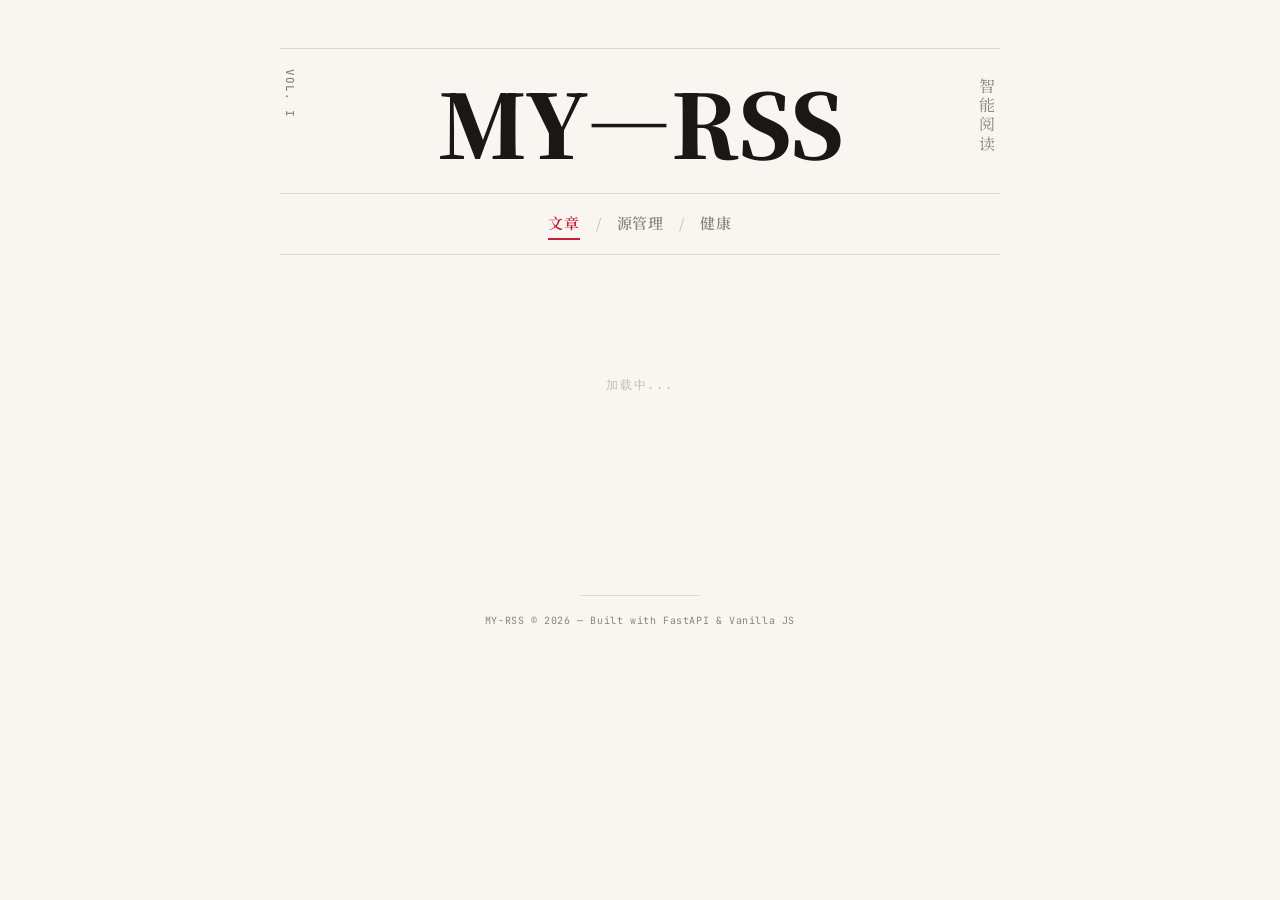
==== static/index.html @ c9dd43e0 "修复 RSS 服务资源管理并完善项目结构" ====
<!DOCTYPE html>
<html lang="zh-CN">
<head>
<meta charset="UTF-8">
<meta name="viewport" content="width=device-width, initial-scale=1.0">
<title>MY-RSS — 智能阅读</title>
<link rel="preconnect" href="https://fonts.googleapis.com">
<link rel="preconnect" href="https://fonts.gstatic.com" crossorigin>
<link href="https://fonts.googleapis.com/css2?family=Noto+Serif+SC:wght@400;600;700;900&family=Noto+Sans+SC:wght@300;400;500&family=JetBrains+Mono:ital,wght@0,400;0,500;0,700;1,400&display=swap" rel="stylesheet">
<link rel="stylesheet" href="/static/css/style.css">
</head>
<body>

<div class="paper-texture"></div>

<header class="masthead">
  <div class="masthead-inner">
    <div class="masthead-rule"></div>
    <div class="masthead-content">
      <span class="masthead-vol">Vol. I</span>
      <h1 class="masthead-title">MY—RSS</h1>
      <span class="masthead-sub">智能阅读</span>
    </div>
    <div class="masthead-rule"></div>
    <nav class="masthead-nav">
      <a href="#/" class="nav-link" data-route="/">文章</a>
      <span class="nav-sep">/</span>
      <a href="#/feeds" class="nav-link" data-route="/feeds">源管理</a>
      <span class="nav-sep">/</span>
      <a href="#/health" class="nav-link" data-route="/health">健康</a>
    </nav>
    <div class="masthead-rule"></div>
  </div>
</header>

<main id="app" class="container"></main>

<footer class="colophon">
  <div class="masthead-rule"></div>
  <p>MY-RSS &copy; 2026 &mdash; Built with FastAPI &amp; Vanilla JS</p>
</footer>

<script src="/static/js/app.js"></script>
</body>
</html>
---- static/css/style.css ----
/* ═══════════════════════════════════════════════
   MY-RSS — INK & PAPER
   编辑部美学：思源宋体 · 朱砂红 · 纸纹
   ═══════════════════════════════════════════════ */

:root {
  --paper: #faf7f2;
  --paper-warm: #f3efe6;
  --ink: #1a1714;
  --ink-soft: #3d3935;
  --ink-muted: #8a837c;
  --ink-faint: #c4bdb4;
  --vermillion: #c41e3a;
  --vermillion-dark: #9a1630;
  --vermillion-glow: rgba(196,30,58,.08);
  --indigo: #3a4f8c;
  --indigo-glow: rgba(58,79,140,.06);
  --jade: #2d6a4f;
  --radius: 0;
  --transition: .25s cubic-bezier(.4,0,.2,1);
}

/* ─── Paper Texture ──────────────────────────── */
.paper-texture {
  position: fixed; inset: 0; z-index: 0; pointer-events: none;
  background:
    repeating-linear-gradient(0deg, transparent, transparent 2px, rgba(26,23,20,.008) 2px, rgba(26,23,20,.008) 4px),
    repeating-linear-gradient(90deg, transparent, transparent 1px, rgba(26,23,20,.006) 1px, rgba(26,23,20,.006) 2px);
  opacity: .6;
}

/* ─── Reset ──────────────────────────────────── */
*, *::before, *::after { margin: 0; padding: 0; box-sizing: border-box; }

body {
  font-family: "Noto Sans SC", "Source Han Sans SC", sans-serif;
  background: var(--paper);
  color: var(--ink);
  line-height: 1.7;
  min-height: 100vh;
  position: relative;
  z-index: 1;
  -webkit-font-smoothing: antialiased;
}

/* ─── Masthead ───────────────────────────────── */
.masthead {
  padding: 48px 16px 0;
  text-align: center;
  position: relative;
  z-index: 2;
}
.masthead-inner { max-width: 720px; margin: 0 auto; }
.masthead-rule {
  height: 1px; background: var(--ink);
  opacity: .12; margin: 0 auto;
}
.masthead-rule:first-child { max-width: 100%; }
.masthead-content {
  display: flex; align-items: baseline; justify-content: center;
  gap: 0; padding: 28px 0;
  position: relative;
}
.masthead-vol {
  font-family: "JetBrains Mono", monospace;
  font-size: 11px; font-weight: 500; color: var(--ink-muted);
  writing-mode: vertical-rl; letter-spacing: .1em;
  position: absolute; left: 0; top: 20px;
  text-transform: uppercase;
}
.masthead-title {
  font-family: "Noto Serif SC", serif;
  font-size: clamp(48px, 8vw, 88px);
  font-weight: 900; line-height: 1;
  letter-spacing: -.02em;
  color: var(--ink);
}
.masthead-sub {
  font-family: "Noto Serif SC", serif;
  font-size: 16px; font-weight: 400; color: var(--ink-muted);
  writing-mode: vertical-rl; letter-spacing: .2em;
  position: absolute; right: 0; top: 28px;
}
.masthead-nav {
  display: flex; justify-content: center; align-items: center;
  gap: 16px; padding: 14px 0;
}
.masthead-nav a {
  font-family: "Noto Serif SC", serif;
  font-size: 15px; font-weight: 600; color: var(--ink-muted);
  text-decoration: none; letter-spacing: .04em;
  transition: color var(--transition);
  padding: 2px 0;
  border-bottom: 2px solid transparent;
}
.masthead-nav a:hover,
.masthead-nav a.active {
  color: var(--vermillion);
  border-bottom-color: var(--vermillion);
}
.nav-sep { color: var(--ink-faint); font-size: 14px; }

/* ─── Container ──────────────────────────────── */
.container {
  max-width: 720px;
  margin: 0 auto;
  padding: 40px 16px 80px;
  position: relative; z-index: 2;
}

/* ─── Stats Row ──────────────────────────────── */
.stats-row {
  display: grid;
  grid-template-columns: repeat(4, 1fr);
  gap: 1px;
  background: var(--ink);
  border: 1px solid var(--ink);
  margin-bottom: 40px;
}
.stat-card {
  background: var(--paper);
  padding: 24px 16px; text-align: center;
  transition: background var(--transition);
}
.stat-card:hover { background: var(--paper-warm); }
.stat-card .value {
  font-family: "Noto Serif SC", serif;
  font-size: 40px; font-weight: 900; line-height: 1;
  letter-spacing: -.02em;
}
.stat-card .value.blue { color: var(--indigo); }
.stat-card .value.green { color: var(--jade); }
.stat-card .label {
  font-size: 12px; color: var(--ink-muted); margin-top: 8px;
  letter-spacing: .1em; text-transform: uppercase;
}

/* ─── Search ─────────────────────────────────── */
.search-bar {
  display: flex; gap: 0; margin-bottom: 40px;
  border-bottom: 2px solid var(--ink);
}
.search-bar input {
  flex: 1; background: transparent; border: none;
  color: var(--ink); padding: 14px 0; font-size: 18px;
  font-family: "Noto Serif SC", serif; outline: none;
  letter-spacing: .02em;
}
.search-bar input::placeholder { color: var(--ink-faint); }
.search-bar button, .btn {
  background: transparent; color: var(--ink);
  border: none; padding: 14px 24px; font-size: 13px;
  cursor: pointer; font-weight: 600; letter-spacing: .1em;
  text-transform: uppercase; font-family: "Noto Sans SC", sans-serif;
  transition: all var(--transition);
  border-bottom: 2px solid transparent;
  margin-bottom: -2px;
}
.search-bar button:hover, .btn:hover { color: var(--vermillion); }
.btn-outline { opacity: .5; }
.btn-outline:hover { opacity: 1; }
.btn-sm { padding: 8px 16px; font-size: 12px; }
.btn-sm.vermillion { color: var(--vermillion); }

/* ─── Cards ──────────────────────────────────── */
.card {
  display: block; padding: 0 0 28px 0; margin-bottom: 28px;
  border-bottom: 1px solid var(--ink-faint);
  cursor: pointer; transition: all var(--transition);
  animation: fadeUp .5s ease both;
}
.card:nth-child(1) { animation-delay: .05s; }
.card:nth-child(2) { animation-delay: .1s; }
.card:nth-child(3) { animation-delay: .15s; }
.card:nth-child(4) { animation-delay: .2s; }
.card:nth-child(5) { animation-delay: .25s; }
.card:nth-child(6) { animation-delay: .3s; }
.card:nth-child(7) { animation-delay: .35s; }
.card:nth-child(8) { animation-delay: .4s; }
.card:hover { padding-left: 20px; border-bottom-color: var(--vermillion); }

.card .source {
  font-family: "JetBrains Mono", monospace;
  font-size: 10px; font-weight: 600; color: var(--vermillion);
  text-transform: uppercase; letter-spacing: .15em; margin-bottom: 8px;
}
.card h3 {
  font-family: "Noto Serif SC", serif;
  font-size: 22px; font-weight: 700; line-height: 1.35;
  letter-spacing: -.01em; margin-bottom: 8px;
  color: var(--ink);
}
.card .meta {
  font-family: "JetBrains Mono", monospace;
  font-size: 11px; color: var(--ink-muted);
  display: flex; align-items: center; gap: 12px;
}
.card .summary {
  font-family: "Noto Serif SC", serif;
  font-size: 15px; line-height: 1.7; color: var(--ink-soft);
  margin-top: 10px;
}
.ai-badge {
  display: inline-flex; align-items: center; gap: 4px;
  font-family: "JetBrains Mono", monospace;
  font-size: 10px; font-weight: 600; letter-spacing: .08em;
  color: var(--indigo); background: var(--indigo-glow);
  padding: 2px 8px; border: 1px solid rgba(58,79,140,.15);
}
.ai-badge::before {
  content: "◆"; font-size: 6px; color: var(--indigo);
}

/* ─── Article Detail ─────────────────────────── */
.article-detail { animation: fadeUp .35s ease both; }
.article-detail .back {
  display: inline-block; font-family: "JetBrains Mono", monospace;
  font-size: 11px; color: var(--ink-muted); cursor: pointer;
  text-decoration: none; letter-spacing: .08em;
  margin-bottom: 32px; transition: color var(--transition);
}
.article-detail .back:hover { color: var(--vermillion); }

.article-detail h2 {
  font-family: "Noto Serif SC", serif;
  font-size: 32px; font-weight: 900; line-height: 1.25;
  letter-spacing: -.02em; margin-bottom: 12px;
}
.article-detail .dateline {
  font-family: "JetBrains Mono", monospace;
  font-size: 11px; color: var(--ink-muted);
  margin-bottom: 32px; letter-spacing: .06em;
}

.ai-box {
  background: var(--indigo-glow); border-left: 3px solid var(--indigo);
  padding: 20px 24px; margin: 24px 0; position: relative;
}
.ai-box h4 {
  font-family: "JetBrains Mono", monospace;
  font-size: 10px; font-weight: 700; color: var(--indigo);
  letter-spacing: .15em; margin-bottom: 10px;
}
.ai-box p {
  font-family: "Noto Serif SC", serif;
  font-size: 15px; line-height: 1.8; color: var(--ink-soft);
}

.article-detail .content {
  margin-top: 24px;
  font-family: "Noto Serif SC", serif;
  font-size: 15px; line-height: 1.85; color: var(--ink);
  white-space: pre-wrap;
}

.read-original {
  display: inline-block; margin-top: 32px;
  font-family: "JetBrains Mono", monospace;
  font-size: 12px; font-weight: 600; color: var(--vermillion);
  text-decoration: none; letter-spacing: .08em;
  border-bottom: 2px solid var(--vermillion);
  padding-bottom: 2px; transition: all var(--transition);
}
.read-original:hover { color: var(--vermillion-dark); border-color: var(--vermillion-dark); }

/* ─── Pagination ─────────────────────────────── */
.pagination {
  display: flex; gap: 1px; justify-content: center;
  margin-top: 48px; background: var(--ink);
}
.pagination button {
  font-family: "JetBrains Mono", monospace;
  font-size: 13px; background: var(--paper); color: var(--ink);
  border: none; padding: 12px 18px; cursor: pointer;
  font-weight: 500; transition: all var(--transition);
}
.pagination button:hover { color: var(--vermillion); }
.pagination button.active {
  background: var(--ink); color: var(--paper);
}

/* ─── Feed List ──────────────────────────────── */
.feed-list { margin: 16px 0; }
.feed-item {
  display: flex; justify-content: space-between; align-items: flex-start;
  padding: 16px 0; border-bottom: 1px solid var(--ink-faint);
  font-size: 14px; gap: 16px;
}
.feed-item .name {
  font-family: "Noto Serif SC", serif;
  font-weight: 600; font-size: 15px; margin-bottom: 2px;
}
.feed-item .url {
  font-family: "JetBrains Mono", monospace;
  font-size: 11px; color: var(--ink-muted);
}
.badge {
  display: inline-flex; align-items: center; gap: 4px;
  font-family: "JetBrains Mono", monospace;
  font-size: 10px; font-weight: 600; letter-spacing: .06em;
  padding: 4px 10px; white-space: nowrap;
}
.badge.active {
  color: var(--jade); background: rgba(45,106,79,.06);
  border: 1px solid rgba(45,106,79,.2);
}
.badge.inactive {
  color: var(--ink-muted); background: transparent;
  border: 1px solid var(--ink-faint);
}
.badge.active::before { content: "●"; font-size: 6px; }
.badge.inactive::before { content: "○"; font-size: 6px; }

/* ─── Feed Actions ───────────────────────────── */
.feed-actions {
  display: flex; gap: 12px; margin: 28px 0;
}
.feed-actions .btn {
  border: 2px solid var(--ink); padding: 12px 20px;
  font-family: "JetBrains Mono", monospace; font-size: 11px;
  background: transparent; cursor: pointer;
  letter-spacing: .08em; transition: all var(--transition);
}
.feed-actions .btn:hover { background: var(--ink); color: var(--paper); }

/* ─── Health Grid ────────────────────────────── */
.health-grid {
  display: grid;
  grid-template-columns: repeat(auto-fill, minmax(300px, 1fr));
  gap: 1px; background: var(--ink-faint);
  margin-top: 24px; border: 1px solid var(--ink-faint);
}
.health-card {
  background: var(--paper);
  padding: 20px 24px;
  transition: background var(--transition);
}
.health-card:hover { background: var(--paper-warm); }
.health-card .name {
  font-family: "Noto Serif SC", serif;
  font-weight: 700; font-size: 15px; margin-bottom: 8px;
}
.health-card .stats {
  font-family: "JetBrains Mono", monospace;
  font-size: 11px; color: var(--ink-muted);
  line-height: 1.6;
}

/* ─── Empty & Loading ────────────────────────── */
.empty {
  text-align: center; padding: 80px 20px; color: var(--ink-muted);
}
.empty h3 {
  font-family: "Noto Serif SC", serif;
  font-size: 24px; font-weight: 700; margin-bottom: 8px;
  color: var(--ink-soft);
}

.loading {
  text-align: center; padding: 80px 20px;
  font-family: "JetBrains Mono", monospace;
  font-size: 12px; color: var(--ink-faint);
  letter-spacing: .15em;
  animation: pulse 1.5s ease infinite;
}

.error {
  background: var(--vermillion-glow);
  border-left: 3px solid var(--vermillion);
  color: var(--vermillion-dark);
  padding: 16px 20px; margin: 16px 0;
  font-family: "JetBrains Mono", monospace; font-size: 12px;
}

/* ─── Toast ──────────────────────────────────── */
.toast {
  position: fixed; bottom: 24px; right: 24px;
  background: var(--ink); color: var(--paper);
  padding: 14px 24px; font-size: 13px; z-index: 100;
  font-family: "Noto Serif SC", serif;
  animation: slideUp .35s cubic-bezier(.16,1,.3,1);
  box-shadow: 4px 4px 0 rgba(26,23,20,.08);
}
.toast.success { background: var(--jade); }
.toast.error { background: var(--vermillion); }

/* ─── Colophon ───────────────────────────────── */
.colophon {
  text-align: center; padding: 40px 16px 60px;
  position: relative; z-index: 2;
}
.colophon .masthead-rule { max-width: 120px; margin-bottom: 16px; }
.colophon p {
  font-family: "JetBrains Mono", monospace;
  font-size: 10px; color: var(--ink-muted);
  letter-spacing: .06em;
}

/* ─── Section Headings ───────────────────────── */
h2 {
  font-family: "Noto Serif SC", serif;
  font-size: 28px; font-weight: 900; letter-spacing: -.01em;
  margin-bottom: 16px;
}
h3 {
  font-family: "Noto Serif SC", serif;
  font-size: 18px; font-weight: 700;
  margin: 32px 0 12px;
}
h4 {
  font-family: "JetBrains Mono", monospace;
  font-size: 11px; font-weight: 600;
  color: var(--ink-muted);
  letter-spacing: .12em; text-transform: uppercase;
  margin-bottom: 8px;
}

/* ─── Link ───────────────────────────────────── */
a { color: var(--vermillion); text-decoration: none; }
a:hover { color: var(--vermillion-dark); }

/* ─── Animations ─────────────────────────────── */
@keyframes fadeUp {
  from { opacity: 0; transform: translateY(16px); }
  to   { opacity: 1; transform: translateY(0); }
}
@keyframes slideUp {
  from { opacity: 0; transform: translateY(12px); }
  to   { opacity: 1; transform: translateY(0); }
}
@keyframes pulse {
  0%, 100% { opacity: .4; }
  50%      { opacity: 1; }
}

/* ─── Responsive ─────────────────────────────── */
@media (max-width: 640px) {
  .masthead-title { font-size: 40px; }
  .masthead-vol, .masthead-sub { display: none; }
  .stats-row { grid-template-columns: repeat(2, 1fr); }
  .health-grid { grid-template-columns: 1fr; }
  .card h3 { font-size: 18px; }
  .article-detail h2 { font-size: 24px; }
  .card:hover { padding-left: 8px; }
}
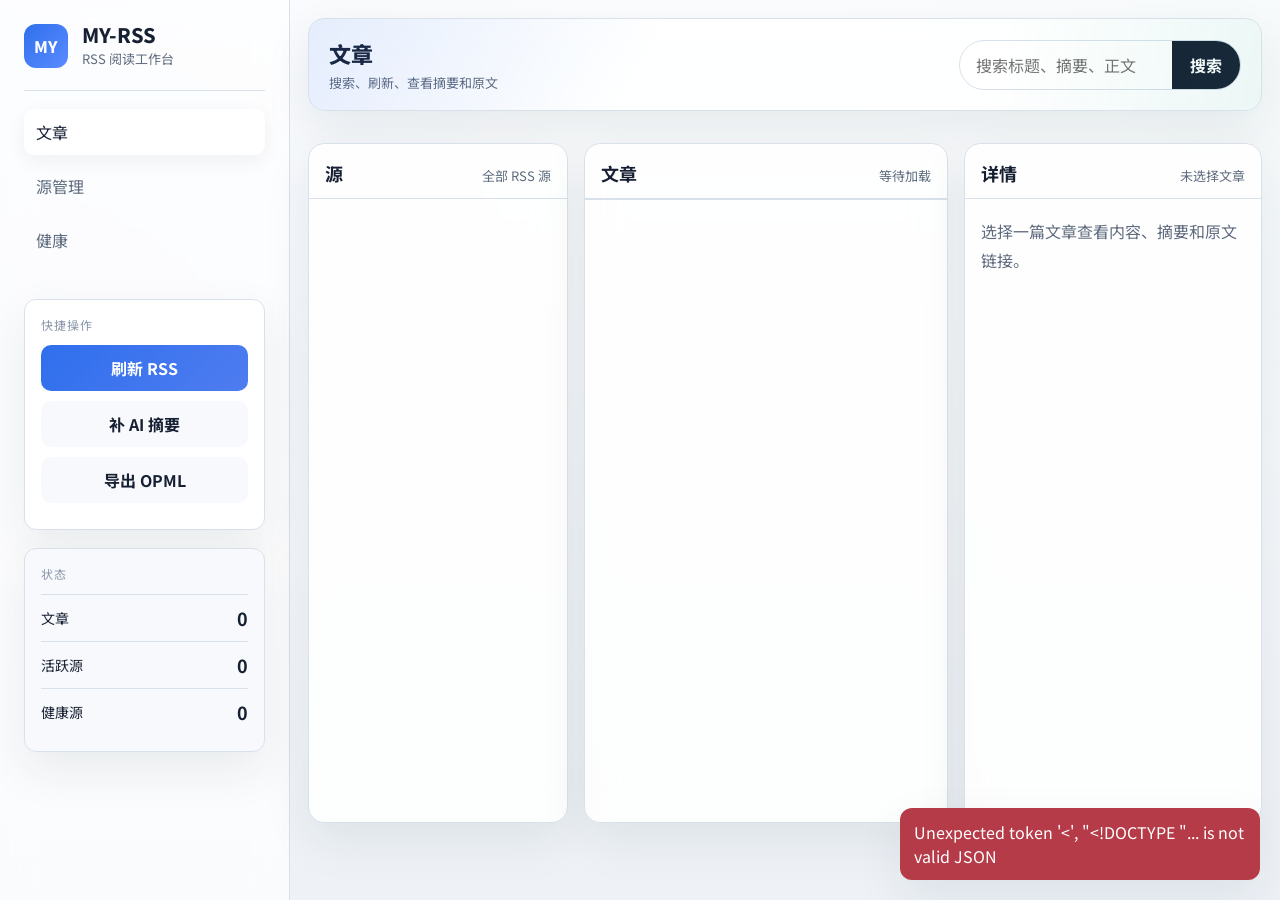
==== commit d77d9c68: "feat: rebuild MY-RSS frontend as a workspace - replace the old editorial landing page with a three-c" ====
--- a/static/index.html
+++ b/static/index.html
@@ -3,42 +3,90 @@
 <head>
 <meta charset="UTF-8">
 <meta name="viewport" content="width=device-width, initial-scale=1.0">
-<title>MY-RSS — 智能阅读</title>
+<title>MY-RSS</title>
 <link rel="preconnect" href="https://fonts.googleapis.com">
 <link rel="preconnect" href="https://fonts.gstatic.com" crossorigin>
-<link href="https://fonts.googleapis.com/css2?family=Noto+Serif+SC:wght@400;600;700;900&family=Noto+Sans+SC:wght@300;400;500&family=JetBrains+Mono:ital,wght@0,400;0,500;0,700;1,400&display=swap" rel="stylesheet">
+<link href="https://fonts.googleapis.com/css2?family=Noto+Sans+SC:wght@400;500;600;700;800&display=swap" rel="stylesheet">
 <link rel="stylesheet" href="/static/css/style.css">
 </head>
 <body>
+<div class="app-shell">
+  <aside class="sidebar">
+    <div class="brand">
+      <div class="brand-mark">MY</div>
+      <div>
+        <div class="brand-title">MY-RSS</div>
+        <div class="brand-subtitle">RSS 阅读工作台</div>
+      </div>
+    </div>
 
-<div class="paper-texture"></div>
-
-<header class="masthead">
-  <div class="masthead-inner">
-    <div class="masthead-rule"></div>
-    <div class="masthead-content">
-      <span class="masthead-vol">Vol. I</span>
-      <h1 class="masthead-title">MY—RSS</h1>
-      <span class="masthead-sub">智能阅读</span>
-    </div>
-    <div class="masthead-rule"></div>
-    <nav class="masthead-nav">
+    <nav class="nav">
       <a href="#/" class="nav-link" data-route="/">文章</a>
-      <span class="nav-sep">/</span>
       <a href="#/feeds" class="nav-link" data-route="/feeds">源管理</a>
-      <span class="nav-sep">/</span>
       <a href="#/health" class="nav-link" data-route="/health">健康</a>
     </nav>
-    <div class="masthead-rule"></div>
-  </div>
-</header>
 
-<main id="app" class="container"></main>
+    <div class="sidebar-panel">
+      <div class="panel-label">快捷操作</div>
+      <button class="action-btn primary" id="refreshBtn">刷新 RSS</button>
+      <button class="action-btn" id="summaryBtn">补 AI 摘要</button>
+      <button class="action-btn" id="exportBtn">导出 OPML</button>
+    </div>
 
-<footer class="colophon">
-  <div class="masthead-rule"></div>
-  <p>MY-RSS &copy; 2026 &mdash; Built with FastAPI &amp; Vanilla JS</p>
-</footer>
+    <div class="sidebar-panel compact">
+      <div class="panel-label">状态</div>
+      <div class="status-row"><span>文章</span><strong id="countArticles">0</strong></div>
+      <div class="status-row"><span>活跃源</span><strong id="countFeeds">0</strong></div>
+      <div class="status-row"><span>健康源</span><strong id="countActive">0</strong></div>
+    </div>
+  </aside>
+
+  <main class="main">
+    <header class="toolbar">
+      <div class="toolbar-left">
+        <div class="view-title" id="viewTitle">文章</div>
+        <div class="view-hint" id="viewHint">搜索、刷新、查看摘要和原文</div>
+      </div>
+      <div class="toolbar-right">
+        <label class="search">
+          <input id="searchInput" type="search" placeholder="搜索标题、摘要、正文">
+          <button id="searchBtn">搜索</button>
+        </label>
+      </div>
+    </header>
+
+    <section class="overview" id="overview"></section>
+
+    <section class="content-grid">
+      <div class="pane pane-feeds">
+        <div class="pane-head">
+          <h2>源</h2>
+          <span class="pane-sub" id="feedSummary">全部</span>
+        </div>
+        <div id="feedList" class="feed-list"></div>
+      </div>
+
+      <div class="pane pane-list">
+        <div class="pane-head">
+          <h2>文章</h2>
+          <span class="pane-sub" id="articleSummary">等待加载</span>
+        </div>
+        <div id="articleList" class="article-list"></div>
+        <div id="pagination" class="pagination"></div>
+      </div>
+
+      <div class="pane pane-detail">
+        <div class="pane-head">
+          <h2>详情</h2>
+          <span class="pane-sub" id="detailSummary">未选择文章</span>
+        </div>
+        <div id="articleDetail" class="detail-empty">选择一篇文章查看内容、摘要和原文链接。</div>
+      </div>
+    </section>
+  </main>
+</div>
+
+<div id="toastHost" class="toast-host"></div>
 
 <script src="/static/js/app.js"></script>
 </body>
--- a/static/css/style.css
+++ b/static/css/style.css
@@ -1,445 +1,577 @@
-/* ═══════════════════════════════════════════════
-   MY-RSS — INK & PAPER
-   编辑部美学：思源宋体 · 朱砂红 · 纸纹
-   ═══════════════════════════════════════════════ */
-
 :root {
-  --paper: #faf7f2;
-  --paper-warm: #f3efe6;
-  --ink: #1a1714;
-  --ink-soft: #3d3935;
-  --ink-muted: #8a837c;
-  --ink-faint: #c4bdb4;
-  --vermillion: #c41e3a;
-  --vermillion-dark: #9a1630;
-  --vermillion-glow: rgba(196,30,58,.08);
-  --indigo: #3a4f8c;
-  --indigo-glow: rgba(58,79,140,.06);
-  --jade: #2d6a4f;
-  --radius: 0;
-  --transition: .25s cubic-bezier(.4,0,.2,1);
-}
-
-/* ─── Paper Texture ──────────────────────────── */
-.paper-texture {
-  position: fixed; inset: 0; z-index: 0; pointer-events: none;
+  --bg: #eef2f7;
+  --panel: #ffffff;
+  --panel-2: #f7f9fc;
+  --line: #d8e0ea;
+  --line-strong: #c7d2e1;
+  --text: #172033;
+  --muted: #5f6b7e;
+  --faint: #8a96a8;
+  --accent: #2f6fed;
+  --accent-2: #15a58a;
+  --accent-3: #e07a2f;
+  --danger: #c53d4d;
+  --shadow: 0 18px 48px rgba(18, 32, 53, 0.08);
+  --radius: 12px;
+  --radius-sm: 10px;
+  --transition: 180ms ease;
+}
+
+* {
+  box-sizing: border-box;
+}
+
+html,
+body {
+  margin: 0;
+  min-height: 100%;
+}
+
+body {
+  font-family: "Noto Sans SC", system-ui, sans-serif;
   background:
-    repeating-linear-gradient(0deg, transparent, transparent 2px, rgba(26,23,20,.008) 2px, rgba(26,23,20,.008) 4px),
-    repeating-linear-gradient(90deg, transparent, transparent 1px, rgba(26,23,20,.006) 1px, rgba(26,23,20,.006) 2px);
-  opacity: .6;
-}
-
-/* ─── Reset ──────────────────────────────────── */
-*, *::before, *::after { margin: 0; padding: 0; box-sizing: border-box; }
-
-body {
-  font-family: "Noto Sans SC", "Source Han Sans SC", sans-serif;
-  background: var(--paper);
-  color: var(--ink);
+    linear-gradient(180deg, rgba(255,255,255,.78), rgba(255,255,255,0)),
+    radial-gradient(circle at top left, rgba(47,111,237,.1), transparent 36%),
+    radial-gradient(circle at top right, rgba(21,165,138,.08), transparent 28%),
+    var(--bg);
+  color: var(--text);
+  -webkit-font-smoothing: antialiased;
+  text-rendering: optimizeLegibility;
+}
+
+button,
+input {
+  font: inherit;
+}
+
+button {
+  border: 0;
+  cursor: pointer;
+}
+
+a {
+  color: inherit;
+  text-decoration: none;
+}
+
+.app-shell {
+  display: grid;
+  grid-template-columns: 290px minmax(0, 1fr);
+  min-height: 100vh;
+}
+
+.sidebar {
+  padding: 24px;
+  border-right: 1px solid var(--line);
+  background: rgba(255,255,255,.7);
+  backdrop-filter: blur(16px);
+}
+
+.brand {
+  display: flex;
+  align-items: center;
+  gap: 14px;
+  padding-bottom: 22px;
+  border-bottom: 1px solid var(--line);
+}
+
+.brand-mark {
+  width: 44px;
+  height: 44px;
+  border-radius: 12px;
+  background: linear-gradient(135deg, var(--accent), #5a8cff);
+  color: #fff;
+  display: grid;
+  place-items: center;
+  font-weight: 800;
+  letter-spacing: .02em;
+}
+
+.brand-title {
+  font-size: 20px;
+  font-weight: 800;
+  line-height: 1.1;
+}
+
+.brand-subtitle {
+  color: var(--muted);
+  font-size: 13px;
+  margin-top: 3px;
+}
+
+.nav {
+  display: grid;
+  gap: 8px;
+  padding: 18px 0;
+}
+
+.nav-link {
+  padding: 11px 12px;
+  border-radius: 10px;
+  color: var(--muted);
+  transition: background var(--transition), color var(--transition);
+}
+
+.nav-link:hover,
+.nav-link.active {
+  color: var(--text);
+  background: var(--panel);
+  box-shadow: 0 6px 20px rgba(18, 32, 53, 0.06);
+}
+
+.sidebar-panel {
+  margin-top: 18px;
+  padding: 16px;
+  border: 1px solid var(--line);
+  border-radius: var(--radius);
+  background: var(--panel);
+  box-shadow: var(--shadow);
+}
+
+.sidebar-panel.compact {
+  background: var(--panel-2);
+}
+
+.panel-label {
+  font-size: 12px;
+  color: var(--faint);
+  letter-spacing: .08em;
+  text-transform: uppercase;
+  margin-bottom: 12px;
+}
+
+.action-btn {
+  width: 100%;
+  padding: 11px 14px;
+  border-radius: 10px;
+  background: var(--panel-2);
+  color: var(--text);
+  font-weight: 700;
+  margin-bottom: 10px;
+  transition: transform var(--transition), background var(--transition), color var(--transition);
+}
+
+.action-btn:hover {
+  transform: translateY(-1px);
+  background: #eaf1fb;
+}
+
+.action-btn.primary {
+  background: linear-gradient(135deg, var(--accent), #4f7cf0);
+  color: #fff;
+}
+
+.status-row {
+  display: flex;
+  align-items: center;
+  justify-content: space-between;
+  padding: 10px 0;
+  border-top: 1px solid var(--line);
+  font-size: 14px;
+}
+
+.status-row:first-of-type {
+  border-top: 0;
+  padding-top: 0;
+}
+
+.status-row strong {
+  font-size: 18px;
+}
+
+.main {
+  padding: 18px 18px 24px;
+  min-width: 0;
+}
+
+.toolbar {
+  display: flex;
+  align-items: center;
+  justify-content: space-between;
+  gap: 16px;
+  padding: 18px 20px;
+  border: 1px solid var(--line);
+  border-radius: 16px;
+  background: rgba(255,255,255,.82);
+  backdrop-filter: blur(16px);
+  box-shadow: var(--shadow);
+  position: relative;
+  overflow: hidden;
+}
+
+.toolbar::before {
+  content: "";
+  position: absolute;
+  inset: 0;
+  background:
+    linear-gradient(120deg, rgba(47,111,237,.12), transparent 36%),
+    linear-gradient(280deg, rgba(21,165,138,.08), transparent 28%);
+  pointer-events: none;
+}
+
+.view-title {
+  font-size: 22px;
+  font-weight: 800;
+}
+
+.view-hint {
+  margin-top: 4px;
+  color: var(--muted);
+  font-size: 13px;
+}
+
+.search {
+  display: flex;
+  align-items: center;
+  gap: 0;
+  width: min(520px, 100%);
+  border: 1px solid var(--line);
+  border-radius: 999px;
+  overflow: hidden;
+  background: #fff;
+}
+
+.search input {
+  flex: 1;
+  border: 0;
+  outline: none;
+  padding: 12px 16px;
+  min-width: 0;
+  background: transparent;
+}
+
+.search button {
+  padding: 12px 18px;
+  background: var(--text);
+  color: #fff;
+  font-weight: 700;
+}
+
+.overview {
+  display: grid;
+  grid-template-columns: repeat(4, minmax(0, 1fr));
+  gap: 12px;
+  margin: 16px 0;
+}
+
+.metric {
+  padding: 16px 18px;
+  border-radius: 16px;
+  background: var(--panel);
+  border: 1px solid var(--line);
+  box-shadow: var(--shadow);
+  position: relative;
+  overflow: hidden;
+}
+
+.metric::after {
+  content: "";
+  position: absolute;
+  inset: auto -24px -24px auto;
+  width: 88px;
+  height: 88px;
+  border-radius: 50%;
+  background: radial-gradient(circle, rgba(47,111,237,.12), transparent 65%);
+  pointer-events: none;
+}
+
+.metric-label {
+  color: var(--muted);
+  font-size: 12px;
+  letter-spacing: .08em;
+  text-transform: uppercase;
+}
+
+.metric-value {
+  margin-top: 10px;
+  font-size: 26px;
+  font-weight: 800;
+}
+
+.content-grid {
+  display: grid;
+  grid-template-columns: 260px minmax(0, 1.1fr) minmax(0, .9fr);
+  gap: 16px;
+  min-height: calc(100vh - 220px);
+}
+
+.pane {
+  min-width: 0;
+  border: 1px solid var(--line);
+  border-radius: 16px;
+  background: rgba(255,255,255,.86);
+  backdrop-filter: blur(16px);
+  box-shadow: var(--shadow);
+  overflow: hidden;
+  position: relative;
+}
+
+.pane-head {
+  display: flex;
+  align-items: baseline;
+  justify-content: space-between;
+  gap: 12px;
+  padding: 16px 16px 12px;
+  border-bottom: 1px solid var(--line);
+}
+
+.pane h2 {
+  margin: 0;
+  font-size: 18px;
+}
+
+.pane-sub {
+  color: var(--muted);
+  font-size: 13px;
+}
+
+.feed-list,
+.article-list {
+  display: grid;
+}
+
+.feed-item {
+  padding: 14px 16px;
+  border-top: 1px solid var(--line);
+}
+
+.feed-item:first-child {
+  border-top: 0;
+}
+
+.feed-name {
+  font-weight: 700;
+  line-height: 1.4;
+  word-break: break-word;
+}
+
+.feed-url {
+  margin-top: 4px;
+  color: var(--muted);
+  font-size: 12px;
+  word-break: break-all;
+}
+
+.badge {
+  display: inline-flex;
+  align-items: center;
+  gap: 6px;
+  margin-top: 10px;
+  padding: 5px 10px;
+  border-radius: 999px;
+  font-size: 12px;
+  font-weight: 700;
+  border: 1px solid transparent;
+}
+
+.badge.good {
+  background: rgba(21,165,138,.12);
+  color: #117260;
+  border-color: rgba(21,165,138,.22);
+}
+
+.badge.bad {
+  background: rgba(197,61,77,.12);
+  color: #a0313f;
+  border-color: rgba(197,61,77,.22);
+}
+
+.article-item {
+  padding: 15px 16px;
+  border-top: 1px solid var(--line);
+  cursor: pointer;
+  transition: background var(--transition), transform var(--transition);
+}
+
+.article-item:first-child {
+  border-top: 0;
+}
+
+.article-item:hover,
+.article-item.active {
+  background: var(--panel-2);
+}
+
+.article-title {
+  font-size: 16px;
+  font-weight: 700;
+  line-height: 1.45;
+  margin-bottom: 8px;
+}
+
+.article-meta {
+  display: flex;
+  flex-wrap: wrap;
+  gap: 8px;
+  color: var(--muted);
+  font-size: 12px;
+}
+
+.article-snippet {
+  margin-top: 10px;
+  color: #334155;
+  font-size: 14px;
   line-height: 1.7;
-  min-height: 100vh;
-  position: relative;
-  z-index: 1;
-  -webkit-font-smoothing: antialiased;
-}
-
-/* ─── Masthead ───────────────────────────────── */
-.masthead {
-  padding: 48px 16px 0;
-  text-align: center;
-  position: relative;
-  z-index: 2;
-}
-.masthead-inner { max-width: 720px; margin: 0 auto; }
-.masthead-rule {
-  height: 1px; background: var(--ink);
-  opacity: .12; margin: 0 auto;
-}
-.masthead-rule:first-child { max-width: 100%; }
-.masthead-content {
-  display: flex; align-items: baseline; justify-content: center;
-  gap: 0; padding: 28px 0;
-  position: relative;
-}
-.masthead-vol {
-  font-family: "JetBrains Mono", monospace;
-  font-size: 11px; font-weight: 500; color: var(--ink-muted);
-  writing-mode: vertical-rl; letter-spacing: .1em;
-  position: absolute; left: 0; top: 20px;
+}
+
+.detail-empty,
+.detail {
+  padding: 18px 16px 22px;
+}
+
+.detail-empty {
+  color: var(--muted);
+  line-height: 1.8;
+}
+
+.detail-title {
+  font-size: 24px;
+  line-height: 1.35;
+  font-weight: 800;
+  margin-bottom: 12px;
+}
+
+.detail-meta {
+  display: flex;
+  flex-wrap: wrap;
+  gap: 10px;
+  margin-bottom: 18px;
+  color: var(--muted);
+  font-size: 13px;
+}
+
+.detail-section {
+  margin-top: 18px;
+  padding-top: 18px;
+  border-top: 1px solid var(--line);
+}
+
+.detail-section h3 {
+  margin: 0 0 10px;
+  font-size: 14px;
+  color: var(--muted);
   text-transform: uppercase;
-}
-.masthead-title {
-  font-family: "Noto Serif SC", serif;
-  font-size: clamp(48px, 8vw, 88px);
-  font-weight: 900; line-height: 1;
-  letter-spacing: -.02em;
-  color: var(--ink);
-}
-.masthead-sub {
-  font-family: "Noto Serif SC", serif;
-  font-size: 16px; font-weight: 400; color: var(--ink-muted);
-  writing-mode: vertical-rl; letter-spacing: .2em;
-  position: absolute; right: 0; top: 28px;
-}
-.masthead-nav {
-  display: flex; justify-content: center; align-items: center;
-  gap: 16px; padding: 14px 0;
-}
-.masthead-nav a {
-  font-family: "Noto Serif SC", serif;
-  font-size: 15px; font-weight: 600; color: var(--ink-muted);
-  text-decoration: none; letter-spacing: .04em;
-  transition: color var(--transition);
-  padding: 2px 0;
-  border-bottom: 2px solid transparent;
-}
-.masthead-nav a:hover,
-.masthead-nav a.active {
-  color: var(--vermillion);
-  border-bottom-color: var(--vermillion);
-}
-.nav-sep { color: var(--ink-faint); font-size: 14px; }
-
-/* ─── Container ──────────────────────────────── */
-.container {
-  max-width: 720px;
-  margin: 0 auto;
-  padding: 40px 16px 80px;
-  position: relative; z-index: 2;
-}
-
-/* ─── Stats Row ──────────────────────────────── */
-.stats-row {
-  display: grid;
-  grid-template-columns: repeat(4, 1fr);
-  gap: 1px;
-  background: var(--ink);
-  border: 1px solid var(--ink);
-  margin-bottom: 40px;
-}
-.stat-card {
-  background: var(--paper);
-  padding: 24px 16px; text-align: center;
-  transition: background var(--transition);
-}
-.stat-card:hover { background: var(--paper-warm); }
-.stat-card .value {
-  font-family: "Noto Serif SC", serif;
-  font-size: 40px; font-weight: 900; line-height: 1;
-  letter-spacing: -.02em;
-}
-.stat-card .value.blue { color: var(--indigo); }
-.stat-card .value.green { color: var(--jade); }
-.stat-card .label {
-  font-size: 12px; color: var(--ink-muted); margin-top: 8px;
-  letter-spacing: .1em; text-transform: uppercase;
-}
-
-/* ─── Search ─────────────────────────────────── */
-.search-bar {
-  display: flex; gap: 0; margin-bottom: 40px;
-  border-bottom: 2px solid var(--ink);
-}
-.search-bar input {
-  flex: 1; background: transparent; border: none;
-  color: var(--ink); padding: 14px 0; font-size: 18px;
-  font-family: "Noto Serif SC", serif; outline: none;
-  letter-spacing: .02em;
-}
-.search-bar input::placeholder { color: var(--ink-faint); }
-.search-bar button, .btn {
-  background: transparent; color: var(--ink);
-  border: none; padding: 14px 24px; font-size: 13px;
-  cursor: pointer; font-weight: 600; letter-spacing: .1em;
-  text-transform: uppercase; font-family: "Noto Sans SC", sans-serif;
-  transition: all var(--transition);
-  border-bottom: 2px solid transparent;
-  margin-bottom: -2px;
-}
-.search-bar button:hover, .btn:hover { color: var(--vermillion); }
-.btn-outline { opacity: .5; }
-.btn-outline:hover { opacity: 1; }
-.btn-sm { padding: 8px 16px; font-size: 12px; }
-.btn-sm.vermillion { color: var(--vermillion); }
-
-/* ─── Cards ──────────────────────────────────── */
-.card {
-  display: block; padding: 0 0 28px 0; margin-bottom: 28px;
-  border-bottom: 1px solid var(--ink-faint);
-  cursor: pointer; transition: all var(--transition);
-  animation: fadeUp .5s ease both;
-}
-.card:nth-child(1) { animation-delay: .05s; }
-.card:nth-child(2) { animation-delay: .1s; }
-.card:nth-child(3) { animation-delay: .15s; }
-.card:nth-child(4) { animation-delay: .2s; }
-.card:nth-child(5) { animation-delay: .25s; }
-.card:nth-child(6) { animation-delay: .3s; }
-.card:nth-child(7) { animation-delay: .35s; }
-.card:nth-child(8) { animation-delay: .4s; }
-.card:hover { padding-left: 20px; border-bottom-color: var(--vermillion); }
-
-.card .source {
-  font-family: "JetBrains Mono", monospace;
-  font-size: 10px; font-weight: 600; color: var(--vermillion);
-  text-transform: uppercase; letter-spacing: .15em; margin-bottom: 8px;
-}
-.card h3 {
-  font-family: "Noto Serif SC", serif;
-  font-size: 22px; font-weight: 700; line-height: 1.35;
-  letter-spacing: -.01em; margin-bottom: 8px;
-  color: var(--ink);
-}
-.card .meta {
-  font-family: "JetBrains Mono", monospace;
-  font-size: 11px; color: var(--ink-muted);
-  display: flex; align-items: center; gap: 12px;
-}
-.card .summary {
-  font-family: "Noto Serif SC", serif;
-  font-size: 15px; line-height: 1.7; color: var(--ink-soft);
-  margin-top: 10px;
-}
-.ai-badge {
-  display: inline-flex; align-items: center; gap: 4px;
-  font-family: "JetBrains Mono", monospace;
-  font-size: 10px; font-weight: 600; letter-spacing: .08em;
-  color: var(--indigo); background: var(--indigo-glow);
-  padding: 2px 8px; border: 1px solid rgba(58,79,140,.15);
-}
-.ai-badge::before {
-  content: "◆"; font-size: 6px; color: var(--indigo);
-}
-
-/* ─── Article Detail ─────────────────────────── */
-.article-detail { animation: fadeUp .35s ease both; }
-.article-detail .back {
-  display: inline-block; font-family: "JetBrains Mono", monospace;
-  font-size: 11px; color: var(--ink-muted); cursor: pointer;
-  text-decoration: none; letter-spacing: .08em;
-  margin-bottom: 32px; transition: color var(--transition);
-}
-.article-detail .back:hover { color: var(--vermillion); }
-
-.article-detail h2 {
-  font-family: "Noto Serif SC", serif;
-  font-size: 32px; font-weight: 900; line-height: 1.25;
-  letter-spacing: -.02em; margin-bottom: 12px;
-}
-.article-detail .dateline {
-  font-family: "JetBrains Mono", monospace;
-  font-size: 11px; color: var(--ink-muted);
-  margin-bottom: 32px; letter-spacing: .06em;
-}
-
-.ai-box {
-  background: var(--indigo-glow); border-left: 3px solid var(--indigo);
-  padding: 20px 24px; margin: 24px 0; position: relative;
-}
-.ai-box h4 {
-  font-family: "JetBrains Mono", monospace;
-  font-size: 10px; font-weight: 700; color: var(--indigo);
-  letter-spacing: .15em; margin-bottom: 10px;
-}
-.ai-box p {
-  font-family: "Noto Serif SC", serif;
-  font-size: 15px; line-height: 1.8; color: var(--ink-soft);
-}
-
-.article-detail .content {
-  margin-top: 24px;
-  font-family: "Noto Serif SC", serif;
-  font-size: 15px; line-height: 1.85; color: var(--ink);
+  letter-spacing: .08em;
+}
+
+.detail-copy {
   white-space: pre-wrap;
-}
-
-.read-original {
-  display: inline-block; margin-top: 32px;
-  font-family: "JetBrains Mono", monospace;
-  font-size: 12px; font-weight: 600; color: var(--vermillion);
-  text-decoration: none; letter-spacing: .08em;
-  border-bottom: 2px solid var(--vermillion);
-  padding-bottom: 2px; transition: all var(--transition);
-}
-.read-original:hover { color: var(--vermillion-dark); border-color: var(--vermillion-dark); }
-
-/* ─── Pagination ─────────────────────────────── */
+  line-height: 1.9;
+  color: #253044;
+}
+
+.detail-link {
+  display: inline-flex;
+  align-items: center;
+  gap: 8px;
+  margin-top: 18px;
+  color: var(--accent);
+  font-weight: 700;
+}
+
 .pagination {
-  display: flex; gap: 1px; justify-content: center;
-  margin-top: 48px; background: var(--ink);
-}
+  display: flex;
+  gap: 8px;
+  flex-wrap: wrap;
+  padding: 14px 16px 16px;
+  border-top: 1px solid var(--line);
+}
+
 .pagination button {
-  font-family: "JetBrains Mono", monospace;
-  font-size: 13px; background: var(--paper); color: var(--ink);
-  border: none; padding: 12px 18px; cursor: pointer;
-  font-weight: 500; transition: all var(--transition);
-}
-.pagination button:hover { color: var(--vermillion); }
+  min-width: 36px;
+  height: 36px;
+  border-radius: 10px;
+  padding: 0 12px;
+  background: #fff;
+  color: var(--text);
+  border: 1px solid var(--line);
+  font-weight: 700;
+}
+
 .pagination button.active {
-  background: var(--ink); color: var(--paper);
-}
-
-/* ─── Feed List ──────────────────────────────── */
-.feed-list { margin: 16px 0; }
-.feed-item {
-  display: flex; justify-content: space-between; align-items: flex-start;
-  padding: 16px 0; border-bottom: 1px solid var(--ink-faint);
-  font-size: 14px; gap: 16px;
-}
-.feed-item .name {
-  font-family: "Noto Serif SC", serif;
-  font-weight: 600; font-size: 15px; margin-bottom: 2px;
-}
-.feed-item .url {
-  font-family: "JetBrains Mono", monospace;
-  font-size: 11px; color: var(--ink-muted);
-}
-.badge {
-  display: inline-flex; align-items: center; gap: 4px;
-  font-family: "JetBrains Mono", monospace;
-  font-size: 10px; font-weight: 600; letter-spacing: .06em;
-  padding: 4px 10px; white-space: nowrap;
-}
-.badge.active {
-  color: var(--jade); background: rgba(45,106,79,.06);
-  border: 1px solid rgba(45,106,79,.2);
-}
-.badge.inactive {
-  color: var(--ink-muted); background: transparent;
-  border: 1px solid var(--ink-faint);
-}
-.badge.active::before { content: "●"; font-size: 6px; }
-.badge.inactive::before { content: "○"; font-size: 6px; }
-
-/* ─── Feed Actions ───────────────────────────── */
-.feed-actions {
-  display: flex; gap: 12px; margin: 28px 0;
-}
-.feed-actions .btn {
-  border: 2px solid var(--ink); padding: 12px 20px;
-  font-family: "JetBrains Mono", monospace; font-size: 11px;
-  background: transparent; cursor: pointer;
-  letter-spacing: .08em; transition: all var(--transition);
-}
-.feed-actions .btn:hover { background: var(--ink); color: var(--paper); }
-
-/* ─── Health Grid ────────────────────────────── */
-.health-grid {
-  display: grid;
-  grid-template-columns: repeat(auto-fill, minmax(300px, 1fr));
-  gap: 1px; background: var(--ink-faint);
-  margin-top: 24px; border: 1px solid var(--ink-faint);
-}
-.health-card {
-  background: var(--paper);
-  padding: 20px 24px;
-  transition: background var(--transition);
-}
-.health-card:hover { background: var(--paper-warm); }
-.health-card .name {
-  font-family: "Noto Serif SC", serif;
-  font-weight: 700; font-size: 15px; margin-bottom: 8px;
-}
-.health-card .stats {
-  font-family: "JetBrains Mono", monospace;
-  font-size: 11px; color: var(--ink-muted);
-  line-height: 1.6;
-}
-
-/* ─── Empty & Loading ────────────────────────── */
-.empty {
-  text-align: center; padding: 80px 20px; color: var(--ink-muted);
-}
-.empty h3 {
-  font-family: "Noto Serif SC", serif;
-  font-size: 24px; font-weight: 700; margin-bottom: 8px;
-  color: var(--ink-soft);
+  background: var(--text);
+  color: #fff;
+  border-color: var(--text);
+}
+
+.toast-host {
+  position: fixed;
+  right: 20px;
+  bottom: 20px;
+  display: grid;
+  gap: 10px;
+  z-index: 1000;
+}
+
+.toast {
+  min-width: 240px;
+  max-width: 360px;
+  padding: 12px 14px;
+  border-radius: 12px;
+  background: #111827;
+  color: #fff;
+  box-shadow: var(--shadow);
+}
+
+.toast.success {
+  background: #0f8c71;
+}
+
+.toast.error {
+  background: #b63b48;
 }
 
 .loading {
-  text-align: center; padding: 80px 20px;
-  font-family: "JetBrains Mono", monospace;
-  font-size: 12px; color: var(--ink-faint);
-  letter-spacing: .15em;
-  animation: pulse 1.5s ease infinite;
-}
-
-.error {
-  background: var(--vermillion-glow);
-  border-left: 3px solid var(--vermillion);
-  color: var(--vermillion-dark);
-  padding: 16px 20px; margin: 16px 0;
-  font-family: "JetBrains Mono", monospace; font-size: 12px;
-}
-
-/* ─── Toast ──────────────────────────────────── */
-.toast {
-  position: fixed; bottom: 24px; right: 24px;
-  background: var(--ink); color: var(--paper);
-  padding: 14px 24px; font-size: 13px; z-index: 100;
-  font-family: "Noto Serif SC", serif;
-  animation: slideUp .35s cubic-bezier(.16,1,.3,1);
-  box-shadow: 4px 4px 0 rgba(26,23,20,.08);
-}
-.toast.success { background: var(--jade); }
-.toast.error { background: var(--vermillion); }
-
-/* ─── Colophon ───────────────────────────────── */
-.colophon {
-  text-align: center; padding: 40px 16px 60px;
-  position: relative; z-index: 2;
-}
-.colophon .masthead-rule { max-width: 120px; margin-bottom: 16px; }
-.colophon p {
-  font-family: "JetBrains Mono", monospace;
-  font-size: 10px; color: var(--ink-muted);
-  letter-spacing: .06em;
-}
-
-/* ─── Section Headings ───────────────────────── */
-h2 {
-  font-family: "Noto Serif SC", serif;
-  font-size: 28px; font-weight: 900; letter-spacing: -.01em;
-  margin-bottom: 16px;
-}
-h3 {
-  font-family: "Noto Serif SC", serif;
-  font-size: 18px; font-weight: 700;
-  margin: 32px 0 12px;
-}
-h4 {
-  font-family: "JetBrains Mono", monospace;
-  font-size: 11px; font-weight: 600;
-  color: var(--ink-muted);
-  letter-spacing: .12em; text-transform: uppercase;
-  margin-bottom: 8px;
-}
-
-/* ─── Link ───────────────────────────────────── */
-a { color: var(--vermillion); text-decoration: none; }
-a:hover { color: var(--vermillion-dark); }
-
-/* ─── Animations ─────────────────────────────── */
-@keyframes fadeUp {
-  from { opacity: 0; transform: translateY(16px); }
-  to   { opacity: 1; transform: translateY(0); }
-}
-@keyframes slideUp {
-  from { opacity: 0; transform: translateY(12px); }
-  to   { opacity: 1; transform: translateY(0); }
-}
-@keyframes pulse {
-  0%, 100% { opacity: .4; }
-  50%      { opacity: 1; }
-}
-
-/* ─── Responsive ─────────────────────────────── */
-@media (max-width: 640px) {
-  .masthead-title { font-size: 40px; }
-  .masthead-vol, .masthead-sub { display: none; }
-  .stats-row { grid-template-columns: repeat(2, 1fr); }
-  .health-grid { grid-template-columns: 1fr; }
-  .card h3 { font-size: 18px; }
-  .article-detail h2 { font-size: 24px; }
-  .card:hover { padding-left: 8px; }
-}
+  padding: 20px;
+  color: var(--muted);
+}
+
+@media (max-width: 1180px) {
+  .app-shell {
+    grid-template-columns: 1fr;
+  }
+
+  .sidebar {
+    border-right: 0;
+    border-bottom: 1px solid var(--line);
+  }
+
+  .content-grid {
+    grid-template-columns: 1fr;
+  }
+}
+
+@media (max-width: 860px) {
+  .main {
+    padding: 12px;
+  }
+
+  .toolbar {
+    flex-direction: column;
+    align-items: stretch;
+  }
+
+  .overview {
+    grid-template-columns: repeat(2, minmax(0, 1fr));
+  }
+
+  .search {
+    width: 100%;
+  }
+}
+
+@media (max-width: 560px) {
+  .sidebar {
+    padding: 16px;
+  }
+
+  .overview {
+    grid-template-columns: 1fr;
+  }
+
+  .toast-host {
+    left: 12px;
+    right: 12px;
+    bottom: 12px;
+  }
+}
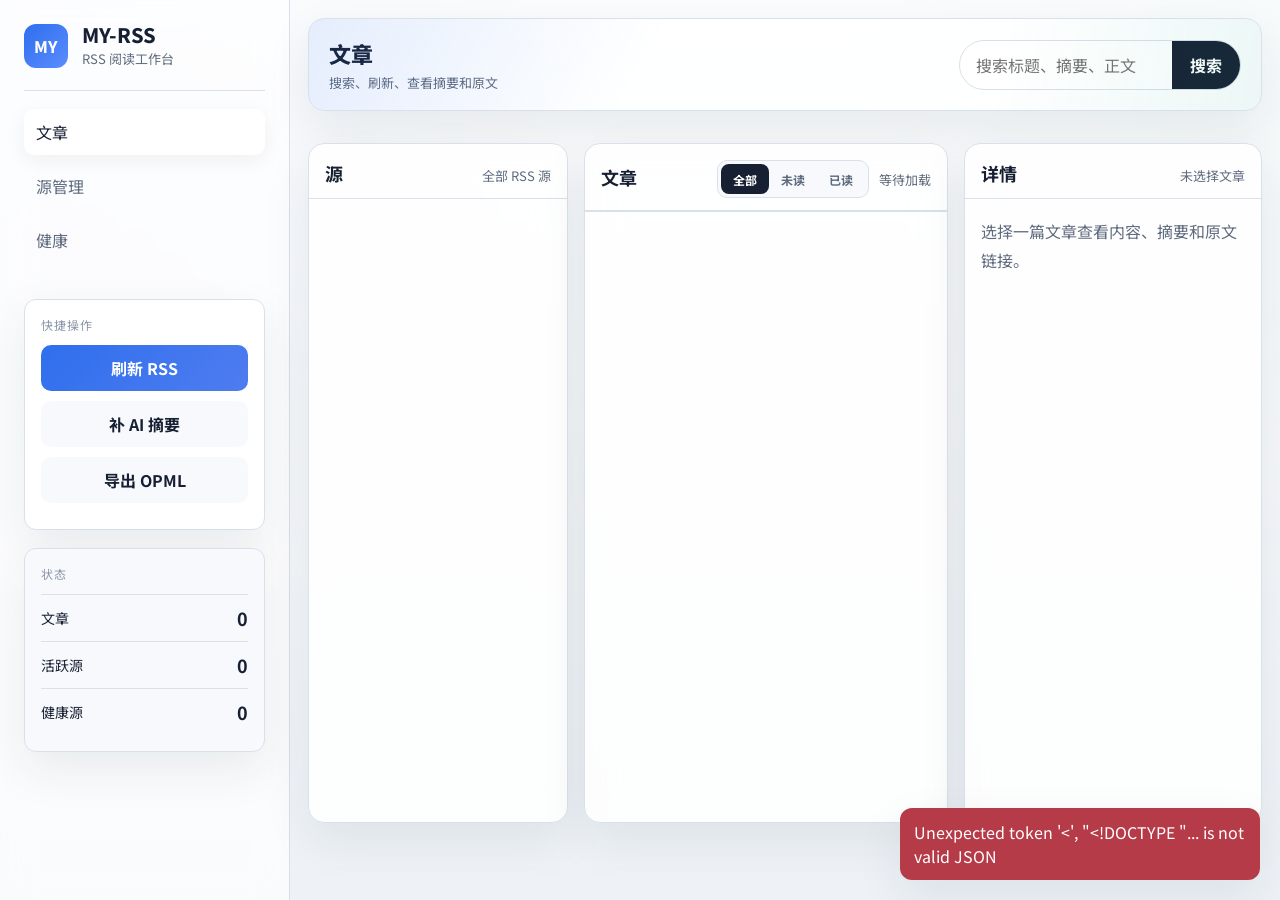
==== commit 5d49ad50: "feat: add article read state filters" ====
--- a/static/index.html
+++ b/static/index.html
@@ -69,7 +69,14 @@
       <div class="pane pane-list">
         <div class="pane-head">
           <h2>文章</h2>
-          <span class="pane-sub" id="articleSummary">等待加载</span>
+          <div class="pane-actions">
+            <div class="segmented" id="readFilter">
+              <button type="button" data-status="all" class="active">全部</button>
+              <button type="button" data-status="unread">未读</button>
+              <button type="button" data-status="read">已读</button>
+            </div>
+            <span class="pane-sub" id="articleSummary">等待加载</span>
+          </div>
         </div>
         <div id="articleList" class="article-list"></div>
         <div id="pagination" class="pagination"></div>
--- a/static/css/style.css
+++ b/static/css/style.css
@@ -325,6 +325,38 @@
   font-size: 13px;
 }
 
+.pane-actions {
+  display: flex;
+  align-items: center;
+  justify-content: flex-end;
+  gap: 10px;
+  min-width: 0;
+}
+
+.segmented {
+  display: inline-grid;
+  grid-template-columns: repeat(3, 48px);
+  align-items: center;
+  padding: 3px;
+  border: 1px solid var(--line);
+  border-radius: 10px;
+  background: var(--panel-2);
+}
+
+.segmented button {
+  height: 30px;
+  border-radius: 8px;
+  background: transparent;
+  color: var(--muted);
+  font-size: 12px;
+  font-weight: 700;
+}
+
+.segmented button.active {
+  background: var(--text);
+  color: #fff;
+}
+
 .feed-list,
 .article-list {
   display: grid;
@@ -376,6 +408,18 @@
   border-color: rgba(197,61,77,.22);
 }
 
+.badge.read {
+  background: rgba(95,107,126,.12);
+  color: #4c5868;
+  border-color: rgba(95,107,126,.22);
+}
+
+.badge.unread {
+  background: rgba(47,111,237,.12);
+  color: #2358bd;
+  border-color: rgba(47,111,237,.22);
+}
+
 .article-item {
   padding: 15px 16px;
   border-top: 1px solid var(--line);
@@ -392,6 +436,15 @@
   background: var(--panel-2);
 }
 
+.article-item.is-unread {
+  border-left: 3px solid var(--accent);
+}
+
+.article-item.is-read .article-title,
+.article-item.is-read .article-snippet {
+  color: var(--muted);
+}
+
 .article-title {
   font-size: 16px;
   font-weight: 700;
@@ -438,6 +491,27 @@
   margin-bottom: 18px;
   color: var(--muted);
   font-size: 13px;
+}
+
+.detail-actions {
+  display: flex;
+  flex-wrap: wrap;
+  gap: 10px;
+  margin-bottom: 18px;
+}
+
+.detail-action-btn {
+  min-height: 36px;
+  padding: 0 14px;
+  border-radius: 10px;
+  background: var(--panel-2);
+  color: var(--text);
+  border: 1px solid var(--line);
+  font-weight: 700;
+}
+
+.detail-action-btn:hover {
+  background: #eaf1fb;
 }
 
 .detail-section {
